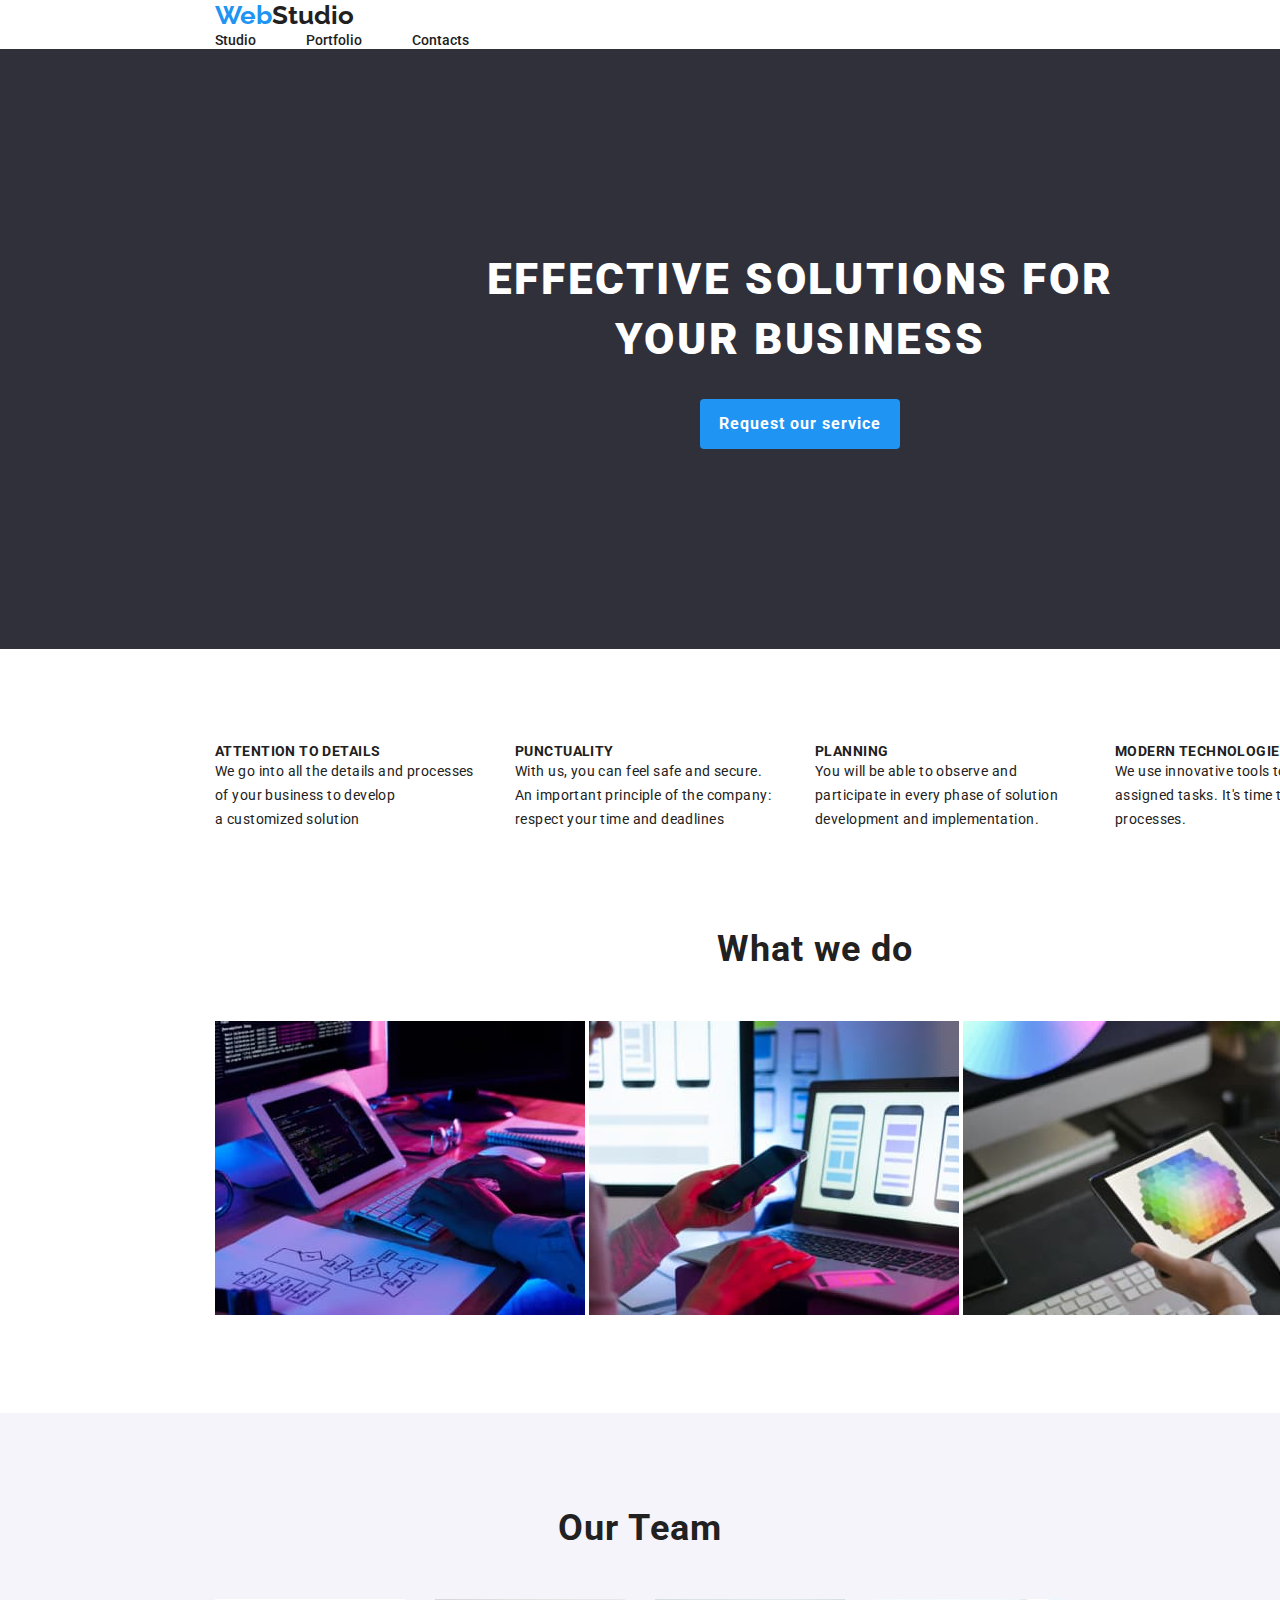
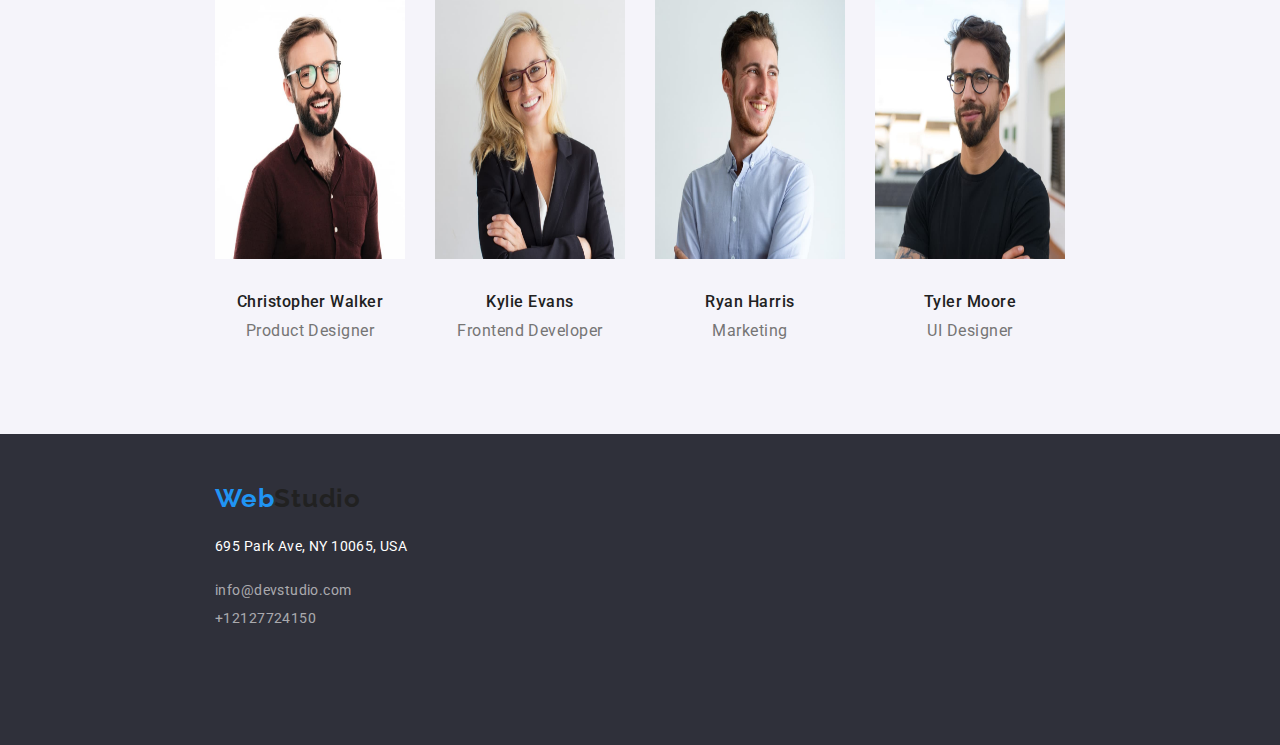
==== index.html @ e42b04a8 "index, finish" ====
<!DOCTYPE html>
<html lang="en">
  <head>
    <meta charset="UTF-8" />
    <meta name="viewport" content="width=device-width, initial-scale=1.0" />
    <link rel="stylesheet" href="/.css/style.css" />
    <link rel="preconnect" href="https://fonts.googleapis.com" />
    <link rel="preconnect" href="https://fonts.gstatic.com" crossorigin />
    <link
      href="https://fonts.googleapis.com/css2?family=Roboto:ital,wght@0,100;0,300;0,400;0,500;0,700;0,900;1,100;1,300;1,400;1,500;1,700;1,900&display=swap"
      rel="stylesheet"
    />
    <link rel="preconnect" href="https://fonts.googleapis.com" />
    <link rel="preconnect" href="https://fonts.gstatic.com" crossorigin />
    <link
      href="https://fonts.googleapis.com/css2?family=Raleway:ital,wght@0,100..900;1,100..900&display=swap"
      rel="stylesheet"
    />
    <link rel="stylesheet" href="node_modules/modern-normalize/modern-normalize.css">
    <title>Document</title>
  </head>

  <body>
    <!--header section-->
    <header class="header">
      <div class="container">
      <nav class="header__navigation">
        <div class="logo">
          <h3>
            <a href="#">Web<span>Studio</span></a>
          </h3>
        </div>
       <div class="about">
        <ul>
          <li><a class="about__studio" href="index.html">Studio</a></li>
          <li><a href="portofoliu.html">Portfolio</a></li>
          <li><a href="#">Contacts</a></li>
        </ul>
        </div>
      </nav>
      <!--info section-->
      <div>
        <ul class="header__info">
          <li>
            <a class="header__mail" href="mailto:info@devstudio.com"
              >info@devstudio.com</a
            >
          </li>
          <li><a href="tel:+12127724150">12127724150</a></li>
        </ul>
      </div>
      </div>
    </header>
    
    
    <section class="solution">
      <div class="container">
      <h1 class="solution__title">
        EFFECTIVE SOLUTIONS FOR <br />YOUR BUSINESS
      </h1>
      <button class="button" type="button">Request our service</button>
    </div>
    </section>
   
    <!--hero section-->
    
    <main class="main">
      <div class="container">
      <section class="hero-section">
        <ul class="hero-ul">
          <li class="hs">
            <h5>ATTENTION TO DETAILS</h5>
            <p class="hero-section__text">
              We go into all the details and processes <br />of your business to
              develop <br />a customized solution
            </p>
          </li>
          <li class="hs">
            <h5>PUNCTUALITY</h5>
            <p class="hero-section__text">
              With us, you can feel safe and secure. <br />An important
              principle of the company: <br />respect your time and deadlines
            </p>
          </li>
          <li class="hs">
            <h5>PLANNING</h5>
            <p class="hero-section__text">
              You will be able to observe and <br />participate in every phase
              of solution <br />development and implementation.
            </p>
          </li>
          <li class="hs">
            <h5>MODERN TECHNOLOGIES</h5>
            <p class="hero-section__text">
              We use innovative tools to solve <br />assigned tasks. It's time
              to simplify work <br />processes.
            </p>
          </li>
        </ul>
      </section>
  </div>

      <!--what we do section-->
      <section class="what-we-do">
         <div class="container">
        <h2>What we do</h2>
        
        <div class="about-img">
          <img 
          src="goit-markup-hw-01/images/photo-1.jpg"
          alt="we-write-code"
        
        />
        <img 
          src="goit-markup-hw-01/images/photo-2.jpg"
          alt="protection-for-mobile"
          
        />
        <img
          src="goit-markup-hw-01/images/photo-3.jpg"
          alt="color-design"
          
        />
        </div>
        </div>
      </section>

      <!--the team section-->
      <section class="the-team">
         <div class="container">
        <h2 class="team"> Our Team</h2>
        <ul>
          <li>
            <img
              src="goit-markup-hw-01/images/product-designer.jpg"
              alt="product-designer"
              width="150"
            />
            <h5>Christopher Walker</h5>
            <p>Product Designer</p>
          </li>

          <li>
            <img
              src="goit-markup-hw-01/images/frontend-developer.jpg"
              alt="frontend-developer"
              width="150"
            />
            <h5>Kylie Evans</h5>
            <p>Frontend Developer</p>
          </li>

          <li>
            <img
              src="goit-markup-hw-01/images/marketing.jpg"
              alt="marketing"
              width="150"
            />
            <h5>Ryan Harris</h5>
            <p>Marketing</p>
          </li>
          <li>
            <img
              src="goit-markup-hw-01/images/ui-designer.jpg"
              alt="ui-designer"
              width="150"
            />
            <h5>Tyler Moore</h5>
            <p>UI Designer</p>
          </li>
        </ul>
        </div>
      </section>
    </main>

    <!--footer section-->
    <footer class="footer">
      <div class="container">
      <h3>
        <a class="footer__logo" href="#">Web<span>Studio</span></a>
      </h3>
      <address class="footer__adr">695 Park Ave, NY 10065, USA</address>
      <p class="footer__m">
        <a class="footer__mail" href="mailto:info@devstudio.com"
          >info@devstudio.com</a
        >
      </p>
      <a class="footer__tel" href="tel:+12127724150">+12127724150</a>
      </div>
    </footer>
  </body>
</html>
---- .css/style.css ----
:root {
  --blue: rgb(32, 148, 243);
  --white: rgba(255, 255, 255, 1);
  --black: rgba(33, 33, 33, 1);
  --light-black: rgba(117, 117, 117, 1);
  --button-color: #f5f4fa;
  --footer-color: rgba(47, 48, 58, 1);
  --another-color: rgba(255, 255, 255, 0.6);
  --button-color: rgba(245, 244, 250, 1);
  --primary-font: 'roboto', sans-serif;
  --secundary-font: 'raleway', sans-serif;
}

* {
  margin: 0;
  padding: 0;
}

html {
  box-sizing: border-box;

}
img {
  
  max-width: 100%;
  height: auto;
}
body {
  font-family: var(--primary-font);
  color: var(--black);
}

main {
  font-family: var(--primary-font);
}

html {
  box-sizing: border-box;
}


.container {
 padding: 0 215px;
 width: 1200px;
 margin-left: auto;
margin-right: auto;
}
 .header .container {
display: flex;
justify-content: space-between;
align-items: center;
}
.logo .about {
  flex-direction: row;
}


.about ul {
  display: flex;
  gap: 50px;
}

li {
  list-style: none;
}
a {
  text-decoration: none;
  color: inherit;
}

.logo a {
  text-decoration: none;
  color: var(--blue);
  font-family: var(--secundary-font);
  font-size: 26px;
}
.logo a span {
  color: var(--black);
}
.about a {
  font-weight: 500;
  font-size: 14px;
  line-height: 16px;
  color: var(--black);
}
.about a:hover {
  color: var(--blue);
}
.about a:focus {
  color: var(--blue);
}

.header__info a {
  color: var(--light-black);
  font-weight: 500;
  font-size: 14px;
  line-height: 16px;
}
.header__info a:hover {
  display: flex;
  color: var(--blue);
}
.header__info a:focus {
  color: var(--blue);
}
.solution {
  background-color: var(--footer-color);
  width: 1600px;  
  height: 600px;
}
.solution__title {
  width: 696px;
  height: 120px;
  color: var(--white);
  font-family: var(--primary-font);
  font-size: 44px;
  font-weight: 900;
  line-height: 60px;
  letter-spacing: 0.06em;
  text-align: center;
  padding: 200px 452px 30px 237px;
  }
 .hero-section .hero-ul {
  display: flex;
  
 }
 .hero-section__text {
   height: 75px;
   width: 270px;
 }


.but {
  text-align: center;
  
  
}
.button {
  cursor: pointer;
  font-family: var(--primary-font);
  color: var(--white);
  font-size: 16px;
  font-weight: 700;
  line-height: 30px;
  letter-spacing: 0.06em;
  text-align: center;
  background-color: var(--blue);
  border-radius: 4px;
  border: none;
  width: 200px;
  height: 50px;
  margin: 0 700px 200px 485px;
 
}
.button:hover {
  border: none;
  background-color: blue;
  color: var(--white);
}
.button:focus {
  background-color: blue;
  opacity: 0.9;
}

.hero-section {
  padding-top: 94px;

}
  
.hero-ul {
 gap: 30px;
}
.hero-section h5 {
  font-size: 14px;
  font-weight: 700;
  line-height: 16.41px;
  letter-spacing: 0.03em;
  text-align: left;
}
.hero-section p {
  font-size: 14px;
  font-weight: 400;
  line-height: 24px;
  letter-spacing: 0.03em;
  text-align: left;
}
.main h2 {
  font-size: 36px;
  font-weight: 700;
  line-height: 42.19px;
  letter-spacing: 0.03em;
  text-align: center;
}
.what-we-do {
  padding-top: 94px;
  display: flex;
  flex-direction: column;
  padding-bottom: 94px;
}

.about-img {
    gap: 30px;
  }
  
 

.about-img  {
  padding-top: 50px;
  gap: 30px;
}
.the-team {
  background-color: var(--button-color);
  display: flex;
  padding-bottom: 94px;
}
.the-team ul {
  display: flex;
  gap: 30px;
}
.team {
  padding-top: 94px;
  padding-bottom: 50px;
}
.what-we-do img {
  
  width: 370px;
  height: 294px;
  top: 1061px;
  left: 215px;
}
.the-team img {
  width: 270px;
  height: 260px;
  top: 1635px;
  left: 215px;
  
}
.the-team h5 {
  font-size: 16px;
  font-weight: 500;
  line-height: 18.75px;
  letter-spacing: 0.03em;
  padding-top: 30px;
  padding-bottom: 10px;
  text-align: center;
  
}
.the-team p {
  font-size: 16px;
  font-weight: 400;
  line-height: 18.75px;
  letter-spacing: 0.03em;
  color: var(--light-black);
  text-align: center;
}
.buttons button {
  cursor: pointer;
  background-color: var(--button-color);
  font-weight: 500;
  font-size: 16px;
  line-height: 26px;
  color: var(--black);
  align-content: center;
  border-radius: 4px;
  border: none;
  padding: 6px 22px;
}

.buttons :hover {
  background-color: var(--blue);
  color: var(--white);
}

.buttons :focus {
  color: var(--white);
  background-color: var(--blue);
}

.img img {
  width: 370px;
  height: 294px;
}

.img h5 {
  font-weight: 700;
  font-size: 18px;
  line-height: 36px;
  color: var(--black);
  letter-spacing: 0.06em;
}

.img h6 {
  font-weight: 400;
  font-size: 16px;
  line-height: 30px;
  color: var(--light-black);
  letter-spacing: 0.06em;
}
.footer {
  width: 1600px;
  height: 251px;
  background-color: var(--footer-color);
  font-family: var(--primary-font);
  font-weight: 400;
  font-size: 14px;
  line-height: 16px;
  letter-spacing: 0.03em;
}
.footer__adr:hover,
.footer__mail:hover,
.footer__tel:hover {
  color: var(--blue);
}
.footer__adr:focus,
.footer__mail:focus,
.footer__tel:focus {
  color: var(--blue);
}
.footer {
  padding-top: 60px;
  
}
.footer__logo {

  text-decoration: none;
  font-weight: 700;
  color: var(--blue);
  font-family: var(--secundary-font);
  line-height: 30%;
  font-size: 26px;
  letter-spacing: 0.03em;
  
  
}

.footer__logo span {
  color: var(--black);
}
.footer__adr {
  font-style: normal;
  color: var(--white);
 padding-top: 28px;
}

.footer__mail,
.footer__tel {
  color: var(--another-color);
}
.footer__m {
    padding-top: 28px;
      padding-bottom: 12px;
}
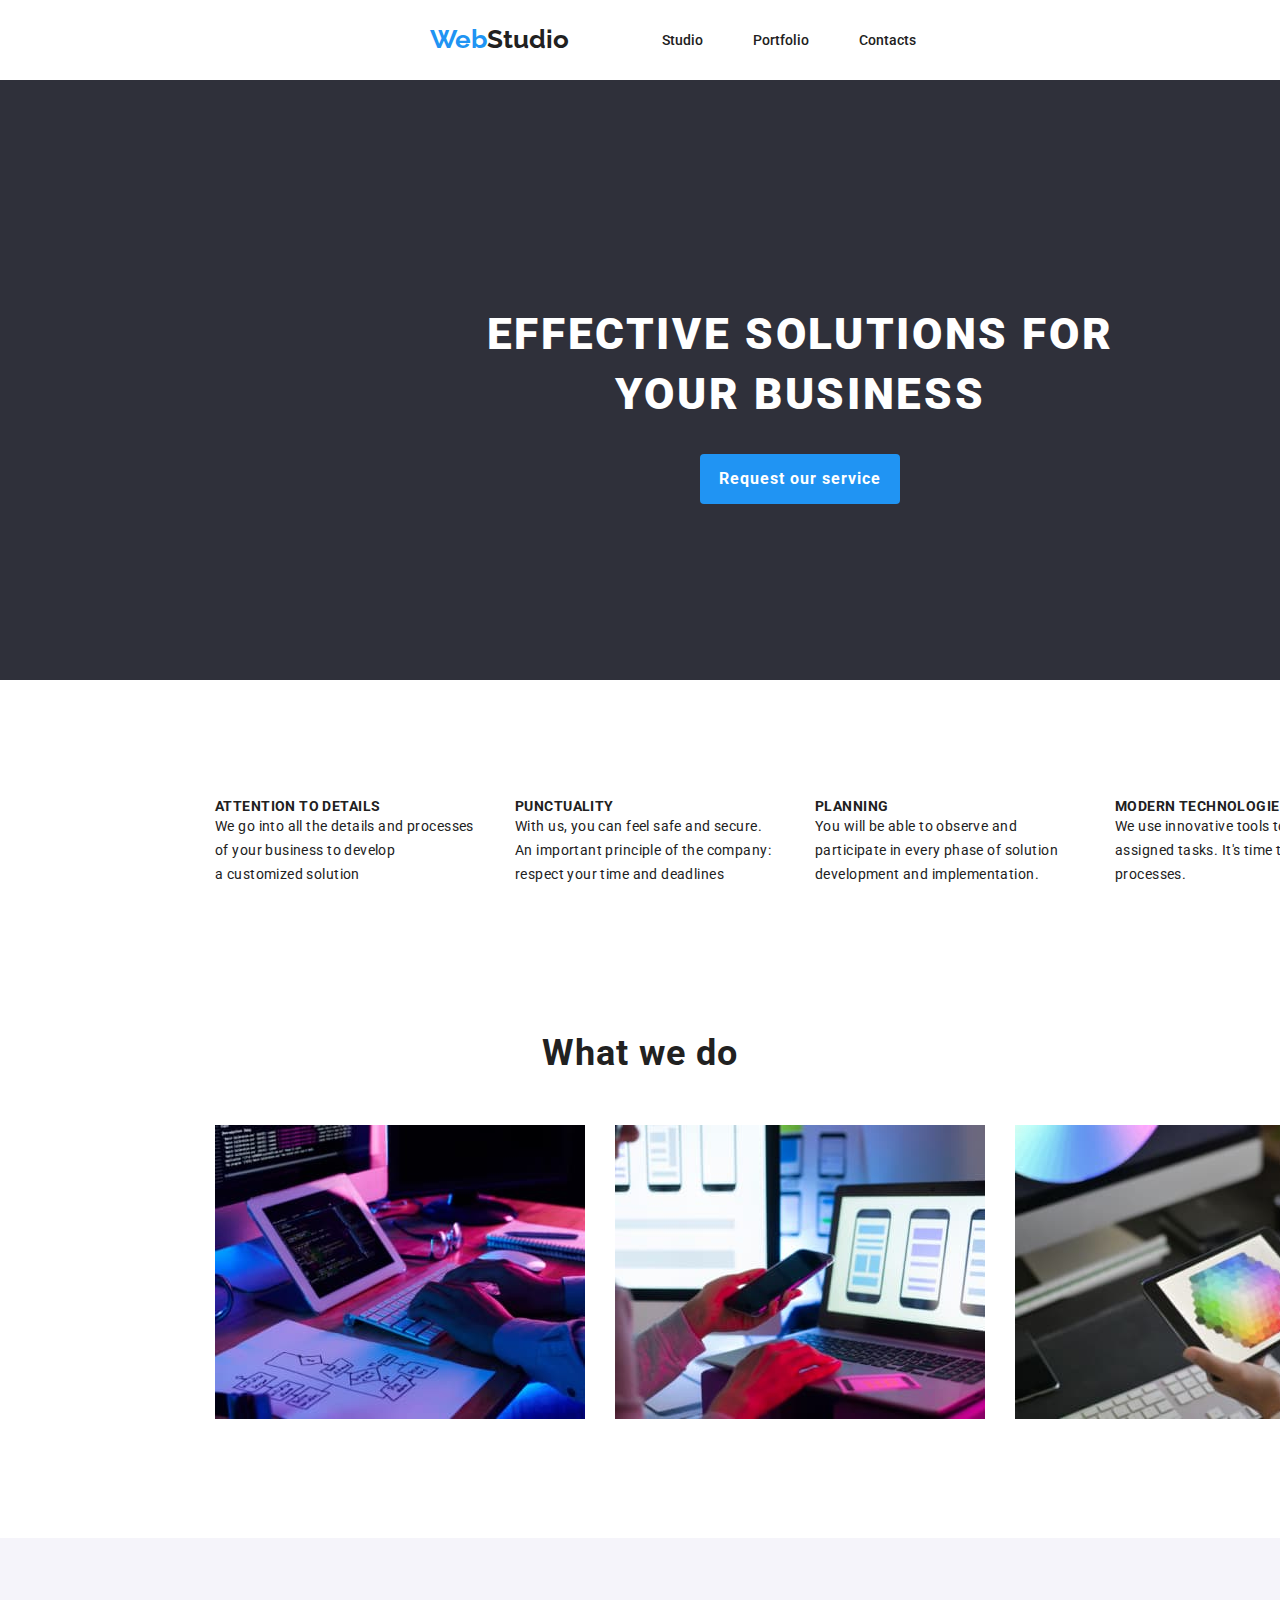
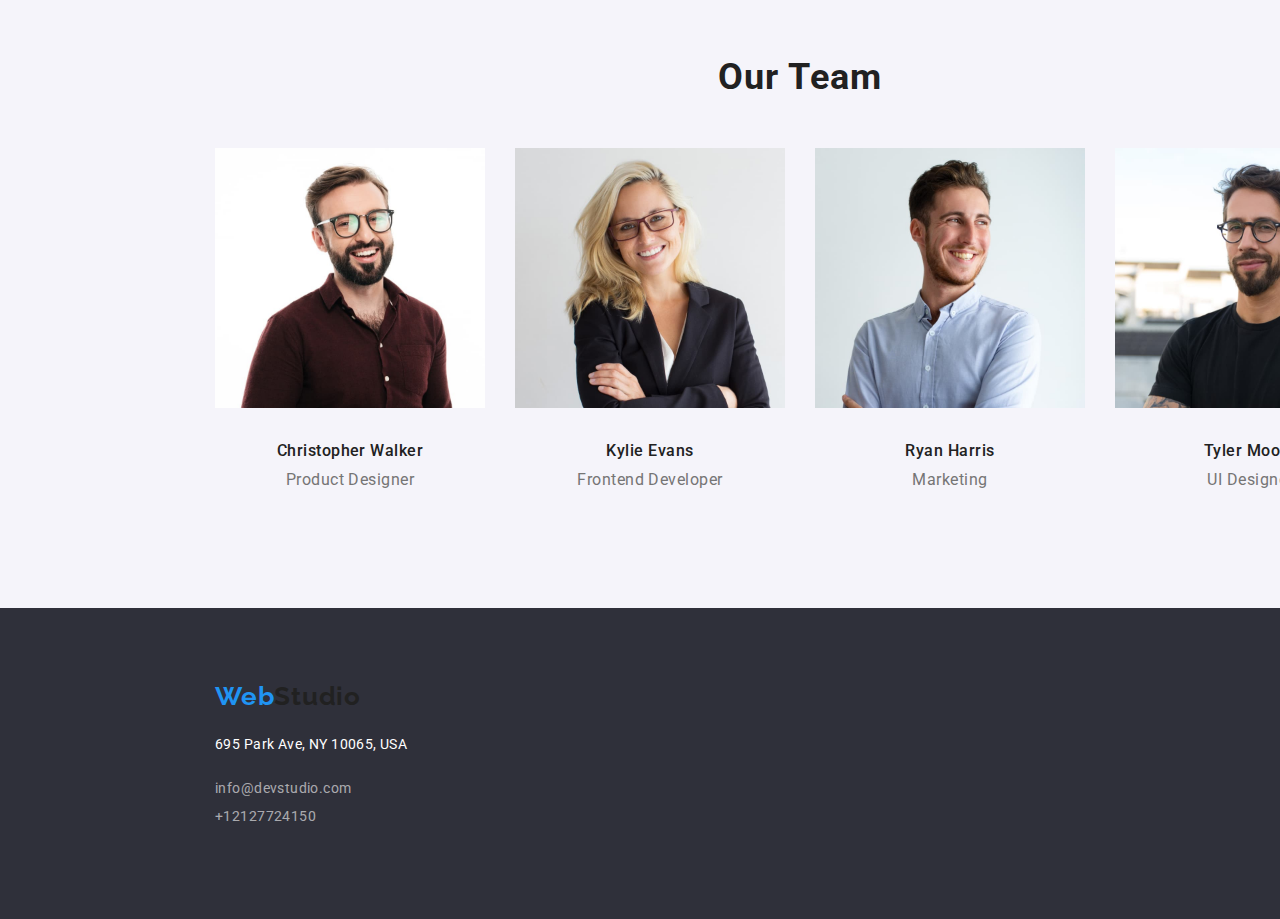
==== commit 79d0c57d: "inex-finish" ====
--- a/index.html
+++ b/index.html
@@ -16,7 +16,10 @@
       href="https://fonts.googleapis.com/css2?family=Raleway:ital,wght@0,100..900;1,100..900&display=swap"
       rel="stylesheet"
     />
-    <link rel="stylesheet" href="node_modules/modern-normalize/modern-normalize.css">
+    <link
+      rel="stylesheet"
+      href="node_modules/modern-normalize/modern-normalize.css"
+    />
     <title>Document</title>
   </head>
 
@@ -24,151 +27,147 @@
     <!--header section-->
     <header class="header">
       <div class="container">
-      <nav class="header__navigation">
-        <div class="logo">
-          <h3>
-            <a href="#">Web<span>Studio</span></a>
-          </h3>
+        <nav class="header__navigation">
+          <div class="logo">
+            <h3>
+              <a href="#">Web<span>Studio</span></a>
+            </h3>
+          </div>
+          <div class="about">
+            <ul>
+              <li><a class="about__studio" href="index.html">Studio</a></li>
+              <li><a href="portofoliu.html">Portfolio</a></li>
+              <li><a href="#">Contacts</a></li>
+            </ul>
+          </div>
+        </nav>
+        <!--info section-->
+        <div>
+          <ul class="header__info">
+            <li>
+              <a class="header__mail" href="mailto:info@devstudio.com"
+                >info@devstudio.com</a
+              >
+            </li>
+            <li><a href="tel:+12127724150">12127724150</a></li>
+          </ul>
         </div>
-       <div class="about">
-        <ul>
-          <li><a class="about__studio" href="index.html">Studio</a></li>
-          <li><a href="portofoliu.html">Portfolio</a></li>
-          <li><a href="#">Contacts</a></li>
-        </ul>
-        </div>
-      </nav>
-      <!--info section-->
-      <div>
-        <ul class="header__info">
-          <li>
-            <a class="header__mail" href="mailto:info@devstudio.com"
-              >info@devstudio.com</a
-            >
-          </li>
-          <li><a href="tel:+12127724150">12127724150</a></li>
-        </ul>
-      </div>
       </div>
     </header>
-    
-    
+
     <section class="solution">
       <div class="container">
-      <h1 class="solution__title">
-        EFFECTIVE SOLUTIONS FOR <br />YOUR BUSINESS
-      </h1>
-      <button class="button" type="button">Request our service</button>
-    </div>
+        <h1 class="solution__title">
+          EFFECTIVE SOLUTIONS FOR <br />YOUR BUSINESS
+        </h1>
+        <button class="button" type="button">Request our service</button>
+      </div>
     </section>
-   
+
     <!--hero section-->
-    
+
     <main class="main">
       <div class="container">
-      <section class="hero-section">
-        <ul class="hero-ul">
-          <li class="hs">
-            <h5>ATTENTION TO DETAILS</h5>
-            <p class="hero-section__text">
-              We go into all the details and processes <br />of your business to
-              develop <br />a customized solution
-            </p>
-          </li>
-          <li class="hs">
-            <h5>PUNCTUALITY</h5>
-            <p class="hero-section__text">
-              With us, you can feel safe and secure. <br />An important
-              principle of the company: <br />respect your time and deadlines
-            </p>
-          </li>
-          <li class="hs">
-            <h5>PLANNING</h5>
-            <p class="hero-section__text">
-              You will be able to observe and <br />participate in every phase
-              of solution <br />development and implementation.
-            </p>
-          </li>
-          <li class="hs">
-            <h5>MODERN TECHNOLOGIES</h5>
-            <p class="hero-section__text">
-              We use innovative tools to solve <br />assigned tasks. It's time
-              to simplify work <br />processes.
-            </p>
-          </li>
-        </ul>
-      </section>
-  </div>
+        <section class="hero-section">
+          <ul class="hero-ul">
+            <li class="hs">
+              <h5>ATTENTION TO DETAILS</h5>
+              <p class="hero-section__text">
+                We go into all the details and processes <br />of your business
+                to develop <br />a customized solution
+              </p>
+            </li>
+            <li class="hs">
+              <h5>PUNCTUALITY</h5>
+              <p class="hero-section__text">
+                With us, you can feel safe and secure. <br />An important
+                principle of the company: <br />respect your time and deadlines
+              </p>
+            </li>
+            <li class="hs">
+              <h5>PLANNING</h5>
+              <p class="hero-section__text">
+                You will be able to observe and <br />participate in every phase
+                of solution <br />development and implementation.
+              </p>
+            </li>
+            <li class="hs">
+              <h5>MODERN TECHNOLOGIES</h5>
+              <p class="hero-section__text">
+                We use innovative tools to solve <br />assigned tasks. It's time
+                to simplify work <br />processes.
+              </p>
+            </li>
+          </ul>
+        </section>
+      </div>
 
       <!--what we do section-->
       <section class="what-we-do">
-         <div class="container">
-        <h2>What we do</h2>
-        
-        <div class="about-img">
-          <img 
-          src="goit-markup-hw-01/images/photo-1.jpg"
-          alt="we-write-code"
-        
-        />
-        <img 
-          src="goit-markup-hw-01/images/photo-2.jpg"
-          alt="protection-for-mobile"
-          
-        />
-        <img
-          src="goit-markup-hw-01/images/photo-3.jpg"
-          alt="color-design"
-          
-        />
-        </div>
+        <div class="container">
+          <h2>What we do</h2>
+
+          <div class="about-img">
+            <img
+              src="goit-markup-hw-01/images/photo-1.jpg"
+              alt="we-write-code"
+            />
+            <img
+              src="goit-markup-hw-01/images/photo-2.jpg"
+              alt="protection-for-mobile"
+            />
+            <img
+              src="goit-markup-hw-01/images/photo-3.jpg"
+              alt="color-design"
+            />
+          </div>
         </div>
       </section>
 
       <!--the team section-->
       <section class="the-team">
-         <div class="container">
-        <h2 class="team"> Our Team</h2>
-        <ul>
-          <li>
-            <img
-              src="goit-markup-hw-01/images/product-designer.jpg"
-              alt="product-designer"
-              width="150"
-            />
-            <h5>Christopher Walker</h5>
-            <p>Product Designer</p>
-          </li>
+        <div class="container">
+          <h2 class="team">Our Team</h2>
+          <ul>
+            <li>
+              <img
+                src="goit-markup-hw-01/images/product-designer.jpg"
+                alt="product-designer"
+                width="150"
+              />
+              <h5>Christopher Walker</h5>
+              <p>Product Designer</p>
+            </li>
 
-          <li>
-            <img
-              src="goit-markup-hw-01/images/frontend-developer.jpg"
-              alt="frontend-developer"
-              width="150"
-            />
-            <h5>Kylie Evans</h5>
-            <p>Frontend Developer</p>
-          </li>
+            <li>
+              <img
+                src="goit-markup-hw-01/images/frontend-developer.jpg"
+                alt="frontend-developer"
+                width="150"
+              />
+              <h5>Kylie Evans</h5>
+              <p>Frontend Developer</p>
+            </li>
 
-          <li>
-            <img
-              src="goit-markup-hw-01/images/marketing.jpg"
-              alt="marketing"
-              width="150"
-            />
-            <h5>Ryan Harris</h5>
-            <p>Marketing</p>
-          </li>
-          <li>
-            <img
-              src="goit-markup-hw-01/images/ui-designer.jpg"
-              alt="ui-designer"
-              width="150"
-            />
-            <h5>Tyler Moore</h5>
-            <p>UI Designer</p>
-          </li>
-        </ul>
+            <li>
+              <img
+                src="goit-markup-hw-01/images/marketing.jpg"
+                alt="marketing"
+                width="150"
+              />
+              <h5>Ryan Harris</h5>
+              <p>Marketing</p>
+            </li>
+            <li>
+              <img
+                src="goit-markup-hw-01/images/ui-designer.jpg"
+                alt="ui-designer"
+                width="150"
+              />
+              <h5>Tyler Moore</h5>
+              <p>UI Designer</p>
+            </li>
+          </ul>
         </div>
       </section>
     </main>
@@ -176,16 +175,16 @@
     <!--footer section-->
     <footer class="footer">
       <div class="container">
-      <h3>
-        <a class="footer__logo" href="#">Web<span>Studio</span></a>
-      </h3>
-      <address class="footer__adr">695 Park Ave, NY 10065, USA</address>
-      <p class="footer__m">
-        <a class="footer__mail" href="mailto:info@devstudio.com"
-          >info@devstudio.com</a
-        >
-      </p>
-      <a class="footer__tel" href="tel:+12127724150">+12127724150</a>
+        <h3>
+          <a class="footer__logo" href="#">Web<span>Studio</span></a>
+        </h3>
+        <address class="footer__adr">695 Park Ave, NY 10065, USA</address>
+        <p class="footer__m">
+          <a class="footer__mail" href="mailto:info@devstudio.com"
+            >info@devstudio.com</a
+          >
+        </p>
+        <a class="footer__tel" href="tel:+12127724150">+12127724150</a>
       </div>
     </footer>
   </body>
--- a/.css/style.css
+++ b/.css/style.css
@@ -24,6 +24,7 @@
   
   max-width: 100%;
   height: auto;
+  
 }
 body {
   font-family: var(--primary-font);
@@ -40,24 +41,38 @@
 
 
 .container {
- padding: 0 215px;
+ padding: 24px 215px 25px 215px;
  width: 1200px;
  margin-left: auto;
 margin-right: auto;
 }
+.header {
+  padding: 0 215px;
+  width: 1600px;
+  height: 80px;
+}
+
  .header .container {
 display: flex;
 justify-content: space-between;
 align-items: center;
 }
-.logo .about {
-  flex-direction: row;
-}
-
+.header__navigation {
+  display: flex;
+  align-items: center;
+  
+}
+
+.about {
+  padding-left: 93px;
+  padding-right: 385px ;
+}
 
 .about ul {
   display: flex;
   gap: 50px;
+  
+  
 }
 
 li {
@@ -89,7 +104,11 @@
 .about a:focus {
   color: var(--blue);
 }
-
+.header__info {
+  display: flex;
+  gap: 40px;
+  margin-right: 100px;
+}
 .header__info a {
   color: var(--light-black);
   font-weight: 500;
@@ -154,11 +173,11 @@
 }
 .button:hover {
   border: none;
-  background-color: blue;
+  background-color: var(--blue);
   color: var(--white);
 }
 .button:focus {
-  background-color: blue;
+  background-color: var(blue);
   opacity: 0.9;
 }
 
@@ -194,24 +213,21 @@
 .what-we-do {
   padding-top: 94px;
   display: flex;
-  flex-direction: column;
   padding-bottom: 94px;
 }
 
 .about-img {
+  display: flex;
     gap: 30px;
+    padding-top: 50px;
   }
   
- 
-
-.about-img  {
-  padding-top: 50px;
-  gap: 30px;
-}
 .the-team {
   background-color: var(--button-color);
   display: flex;
   padding-bottom: 94px;
+  width: 1600px;
+  height: 64;
 }
 .the-team ul {
   display: flex;
@@ -337,6 +353,7 @@
   color: var(--black);
 }
 .footer__adr {
+  cursor: pointer;
   font-style: normal;
   color: var(--white);
  padding-top: 28px;
@@ -349,4 +366,4 @@
 .footer__m {
     padding-top: 28px;
       padding-bottom: 12px;
-}
+}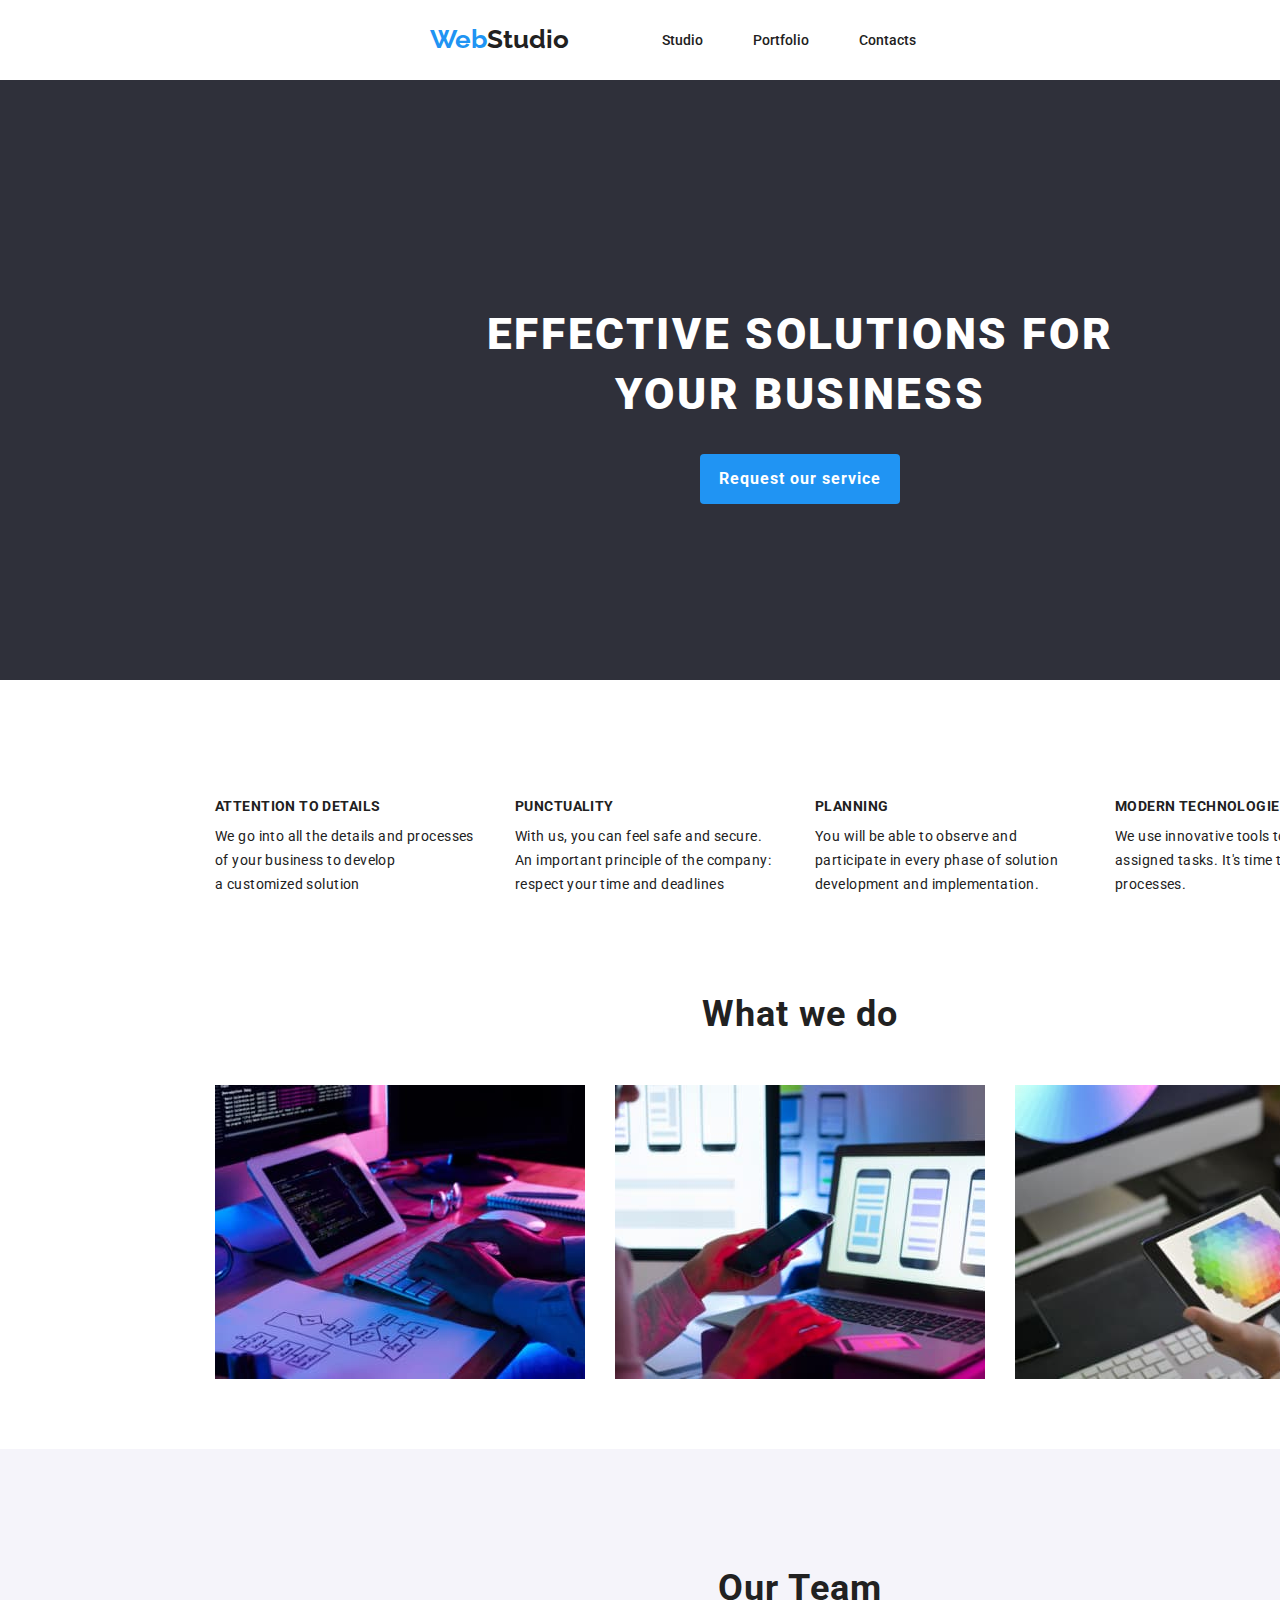
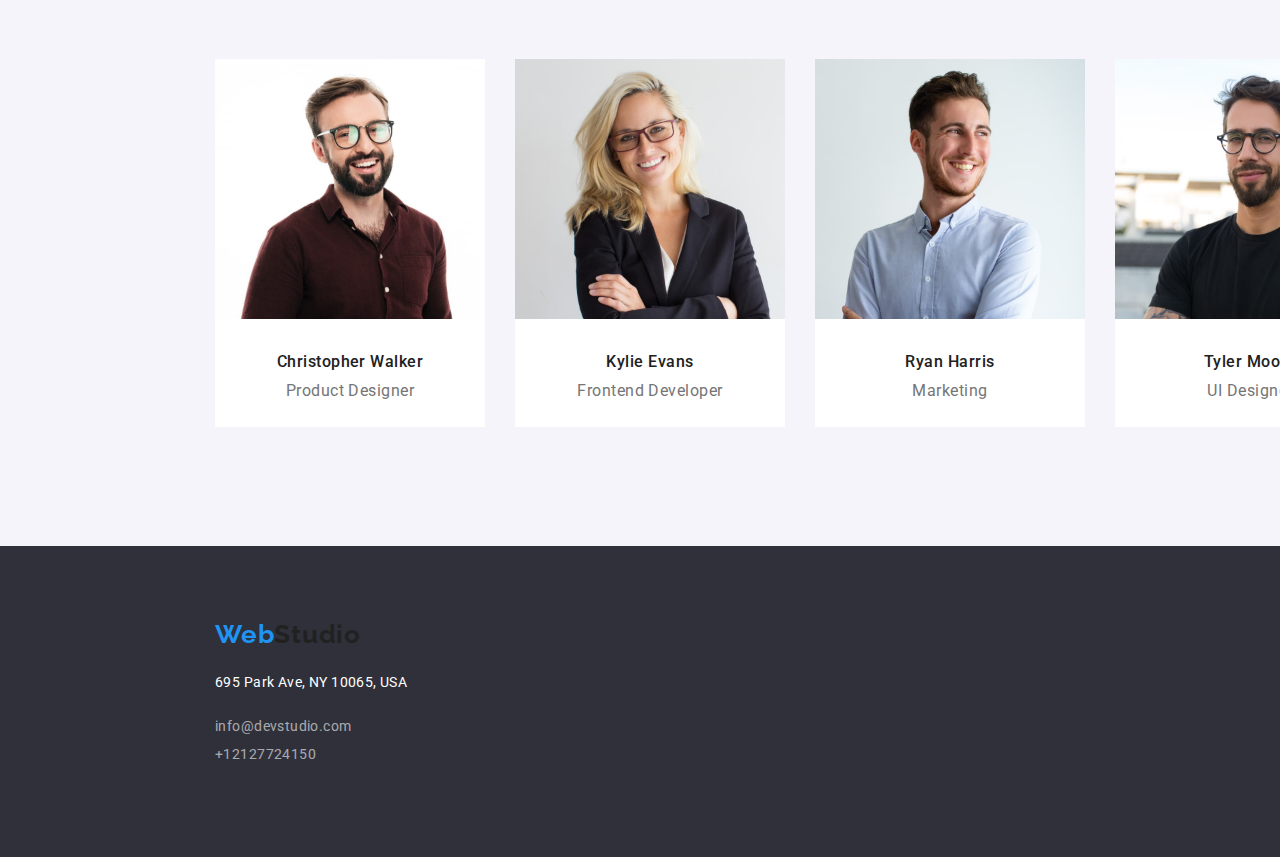
==== commit 54c6b918: "index-done" ====
--- a/index.html
+++ b/index.html
@@ -67,8 +67,8 @@
     <!--hero section-->
 
     <main class="main">
-      <div class="container">
-        <section class="hero-section">
+      <section class="hero-section">
+        <div class="container">
           <ul class="hero-ul">
             <li class="hs">
               <h5>ATTENTION TO DETAILS</h5>
@@ -99,8 +99,8 @@
               </p>
             </li>
           </ul>
-        </section>
-      </div>
+        </div>
+      </section>
 
       <!--what we do section-->
       <section class="what-we-do">
@@ -126,10 +126,11 @@
 
       <!--the team section-->
       <section class="the-team">
+        <!--rezolvat-->
         <div class="container">
           <h2 class="team">Our Team</h2>
           <ul>
-            <li>
+            <li class="list-c">
               <img
                 src="goit-markup-hw-01/images/product-designer.jpg"
                 alt="product-designer"
@@ -139,7 +140,7 @@
               <p>Product Designer</p>
             </li>
 
-            <li>
+            <li class="list-c">
               <img
                 src="goit-markup-hw-01/images/frontend-developer.jpg"
                 alt="frontend-developer"
@@ -149,7 +150,7 @@
               <p>Frontend Developer</p>
             </li>
 
-            <li>
+            <li class="list-c">
               <img
                 src="goit-markup-hw-01/images/marketing.jpg"
                 alt="marketing"
@@ -158,7 +159,7 @@
               <h5>Ryan Harris</h5>
               <p>Marketing</p>
             </li>
-            <li>
+            <li class="list-c">
               <img
                 src="goit-markup-hw-01/images/ui-designer.jpg"
                 alt="ui-designer"
--- a/.css/style.css
+++ b/.css/style.css
@@ -18,13 +18,10 @@
 
 html {
   box-sizing: border-box;
-
 }
 img {
-  
   max-width: 100%;
   height: auto;
-  
 }
 body {
   font-family: var(--primary-font);
@@ -39,12 +36,11 @@
   box-sizing: border-box;
 }
 
-
 .container {
- padding: 24px 215px 25px 215px;
- width: 1200px;
- margin-left: auto;
-margin-right: auto;
+  padding: 24px 215px 25px 215px;
+  width: 1200px;
+  margin-left: auto;
+  margin-right: auto;
 }
 .header {
   padding: 0 215px;
@@ -52,27 +48,24 @@
   height: 80px;
 }
 
- .header .container {
-display: flex;
-justify-content: space-between;
-align-items: center;
+.header .container {
+  display: flex;
+  justify-content: space-between;
+  align-items: center;
 }
 .header__navigation {
   display: flex;
   align-items: center;
-  
 }
 
 .about {
   padding-left: 93px;
-  padding-right: 385px ;
+  padding-right: 385px;
 }
 
 .about ul {
   display: flex;
   gap: 50px;
-  
-  
 }
 
 li {
@@ -124,7 +117,7 @@
 }
 .solution {
   background-color: var(--footer-color);
-  width: 1600px;  
+  width: 1600px;
   height: 600px;
 }
 .solution__title {
@@ -138,21 +131,23 @@
   letter-spacing: 0.06em;
   text-align: center;
   padding: 200px 452px 30px 237px;
-  }
- .hero-section .hero-ul {
-  display: flex;
-  
- }
- .hero-section__text {
-   height: 75px;
-   width: 270px;
- }
-
+}
+.hero-section .hero-ul {
+  display: flex;
+}
+
+.hero-section {
+  width: 1170px;
+  height: 101px;
+}
+
+.hero-section__text {
+  height: 75px;
+  width: 270px;
+}
 
 .but {
   text-align: center;
-  
-  
 }
 .button {
   cursor: pointer;
@@ -169,7 +164,6 @@
   width: 200px;
   height: 50px;
   margin: 0 700px 200px 485px;
- 
 }
 .button:hover {
   border: none;
@@ -183,11 +177,10 @@
 
 .hero-section {
   padding-top: 94px;
-
-}
-  
+}
+
 .hero-ul {
- gap: 30px;
+  gap: 30px;
 }
 .hero-section h5 {
   font-size: 14px;
@@ -195,6 +188,7 @@
   line-height: 16.41px;
   letter-spacing: 0.03em;
   text-align: left;
+  padding-bottom: 10px;
 }
 .hero-section p {
   font-size: 14px;
@@ -210,6 +204,7 @@
   letter-spacing: 0.03em;
   text-align: center;
 }
+
 .what-we-do {
   padding-top: 94px;
   display: flex;
@@ -218,10 +213,12 @@
 
 .about-img {
   display: flex;
-    gap: 30px;
-    padding-top: 50px;
-  }
-  
+  gap: 30px;
+  padding-top: 50px;
+  width: 1170px;
+  height: 386px;
+}
+
 .the-team {
   background-color: var(--button-color);
   display: flex;
@@ -237,8 +234,16 @@
   padding-top: 94px;
   padding-bottom: 50px;
 }
+.list-c {
+  width: 270px;
+  height: 368px;
+  background-color: var(--white);
+}
+.what-we-do {
+  width: 1170px;
+  height: 386px;
+}
 .what-we-do img {
-  
   width: 370px;
   height: 294px;
   top: 1061px;
@@ -249,7 +254,6 @@
   height: 260px;
   top: 1635px;
   left: 215px;
-  
 }
 .the-team h5 {
   font-size: 16px;
@@ -259,7 +263,8 @@
   padding-top: 30px;
   padding-bottom: 10px;
   text-align: center;
-  
+  background-color: var(--white);
+  text-align: center;
 }
 .the-team p {
   font-size: 16px;
@@ -268,6 +273,7 @@
   letter-spacing: 0.03em;
   color: var(--light-black);
   text-align: center;
+  background-color: var(--white);
 }
 .buttons button {
   cursor: pointer;
@@ -334,10 +340,8 @@
 }
 .footer {
   padding-top: 60px;
-  
 }
 .footer__logo {
-
   text-decoration: none;
   font-weight: 700;
   color: var(--blue);
@@ -345,8 +349,6 @@
   line-height: 30%;
   font-size: 26px;
   letter-spacing: 0.03em;
-  
-  
 }
 
 .footer__logo span {
@@ -356,7 +358,7 @@
   cursor: pointer;
   font-style: normal;
   color: var(--white);
- padding-top: 28px;
+  padding-top: 28px;
 }
 
 .footer__mail,
@@ -364,6 +366,6 @@
   color: var(--another-color);
 }
 .footer__m {
-    padding-top: 28px;
-      padding-bottom: 12px;
-}+  padding-top: 28px;
+  padding-bottom: 12px;
+}
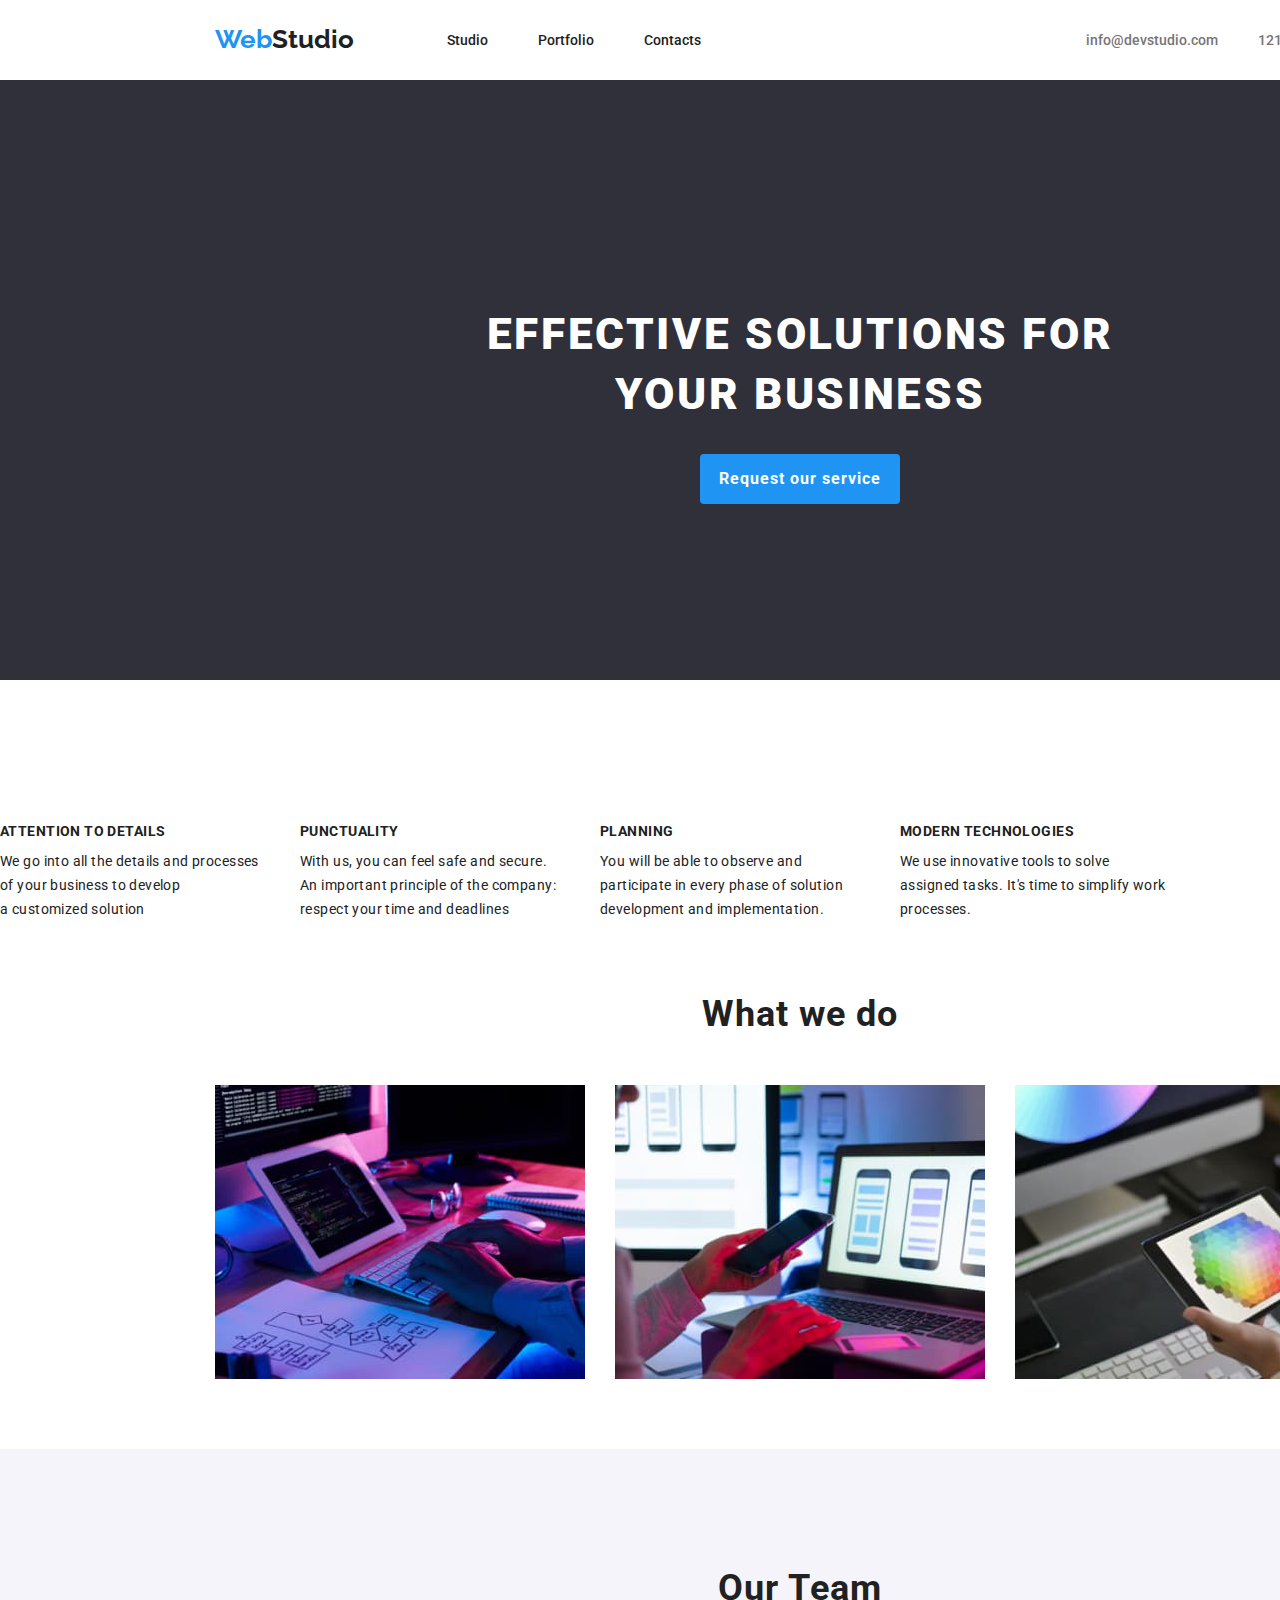
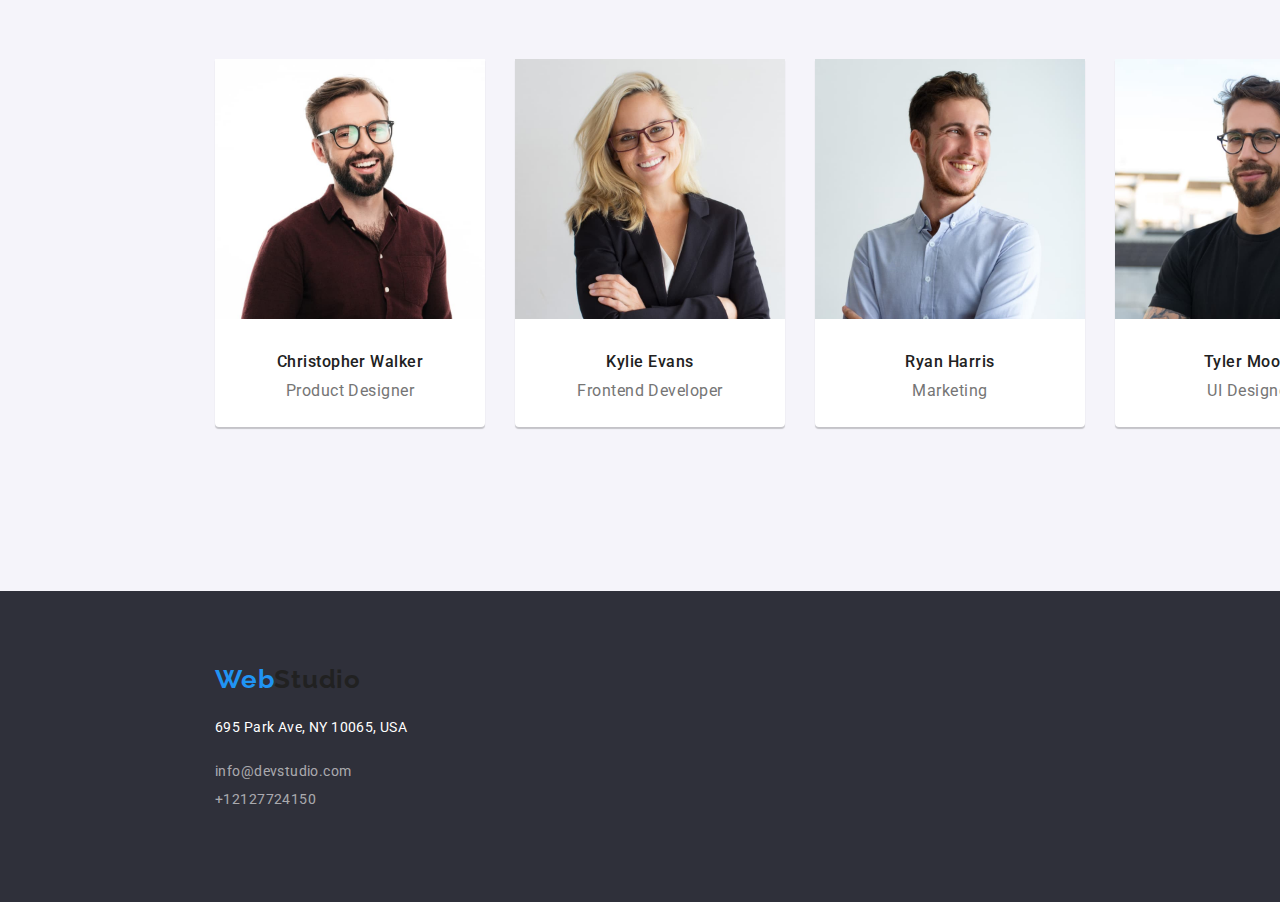
==== commit fa4f4a30: "revizuit padding-botton" ====
--- a/index.html
+++ b/index.html
@@ -65,10 +65,10 @@
     </section>
 
     <!--hero section-->
-
+ 
     <main class="main">
       <section class="hero-section">
-        <div class="container">
+       <div class="container"></div>
           <ul class="hero-ul">
             <li class="hs">
               <h5>ATTENTION TO DETAILS</h5>
@@ -125,9 +125,11 @@
       </section>
 
       <!--the team section-->
+      
       <section class="the-team">
         <!--rezolvat-->
-        <div class="container">
+        <div class="container">      
+
           <h2 class="team">Our Team</h2>
           <ul>
             <li class="list-c">
@@ -159,6 +161,7 @@
               <h5>Ryan Harris</h5>
               <p>Marketing</p>
             </li>
+            
             <li class="list-c">
               <img
                 src="goit-markup-hw-01/images/ui-designer.jpg"
@@ -169,8 +172,10 @@
               <p>UI Designer</p>
             </li>
           </ul>
-        </div>
+        
+       
       </section>
+     </div>
     </main>
 
     <!--footer section-->
--- a/.css/style.css
+++ b/.css/style.css
@@ -28,10 +28,11 @@
   color: var(--black);
 }
 
-main {
-  font-family: var(--primary-font);
-}
-
+.portofoliu-main {
+  width: 1170px;
+    height: 1360px;
+    padding-bottom: 94px;
+}
 html {
   box-sizing: border-box;
 }
@@ -42,8 +43,8 @@
   margin-left: auto;
   margin-right: auto;
 }
+
 .header {
-  padding: 0 215px;
   width: 1600px;
   height: 80px;
 }
@@ -167,12 +168,12 @@
 }
 .button:hover {
   border: none;
-  background-color: var(--blue);
+  box-shadow: 0 6px 6px var(--blue);
   color: var(--white);
 }
 .button:focus {
-  background-color: var(blue);
-  opacity: 0.9;
+  
+box-shadow: 0 6px 6px var(--blue);
 }
 
 .hero-section {
@@ -224,11 +225,13 @@
   display: flex;
   padding-bottom: 94px;
   width: 1600px;
-  height: 64;
+  height: 648px;
+  
 }
 .the-team ul {
   display: flex;
   gap: 30px;
+
 }
 .team {
   padding-top: 94px;
@@ -238,7 +241,11 @@
   width: 270px;
   height: 368px;
   background-color: var(--white);
-}
+  border-bottom-left-radius: 4px;
+  border-bottom-right-radius: 4px;
+  box-shadow: 0px 2px 1px 0px rgba(0, 0, 0, 0.2);
+}
+
 .what-we-do {
   width: 1170px;
   height: 386px;
@@ -274,6 +281,17 @@
   color: var(--light-black);
   text-align: center;
   background-color: var(--white);
+}
+
+
+.buttons {
+  display: flex;
+      flex-direction: row;
+        justify-content: center;
+        padding-top: 94px;
+        padding-bottom: 50px;
+        gap: 8px;
+
 }
 .buttons button {
   cursor: pointer;
@@ -297,10 +315,19 @@
   color: var(--white);
   background-color: var(--blue);
 }
-
+.images {
+  display: flex;
+  gap: 30px;
+  flex-wrap: wrap;
+  padding-bottom: 94px;
+}
 .img img {
   width: 370px;
   height: 294px;
+  
+}
+.img {
+  
 }
 
 .img h5 {
@@ -309,6 +336,8 @@
   line-height: 36px;
   color: var(--black);
   letter-spacing: 0.06em;
+  padding-top: 20px;
+  padding-bottom: 4px;
 }
 
 .img h6 {
@@ -317,6 +346,12 @@
   line-height: 30px;
   color: var(--light-black);
   letter-spacing: 0.06em;
+  padding-bottom: 20px;
+}
+.img-p {
+  width: 370px;
+  height: 404px;
+  border: 1px solid rgba(238, 238, 238, 1)
 }
 .footer {
   width: 1600px;
@@ -327,6 +362,8 @@
   font-size: 14px;
   line-height: 16px;
   letter-spacing: 0.03em;
+  padding-top: 60px;
+ 
 }
 .footer__adr:hover,
 .footer__mail:hover,
@@ -338,9 +375,7 @@
 .footer__tel:focus {
   color: var(--blue);
 }
-.footer {
-  padding-top: 60px;
-}
+
 .footer__logo {
   text-decoration: none;
   font-weight: 700;
@@ -361,6 +396,7 @@
   padding-top: 28px;
 }
 
+
 .footer__mail,
 .footer__tel {
   color: var(--another-color);
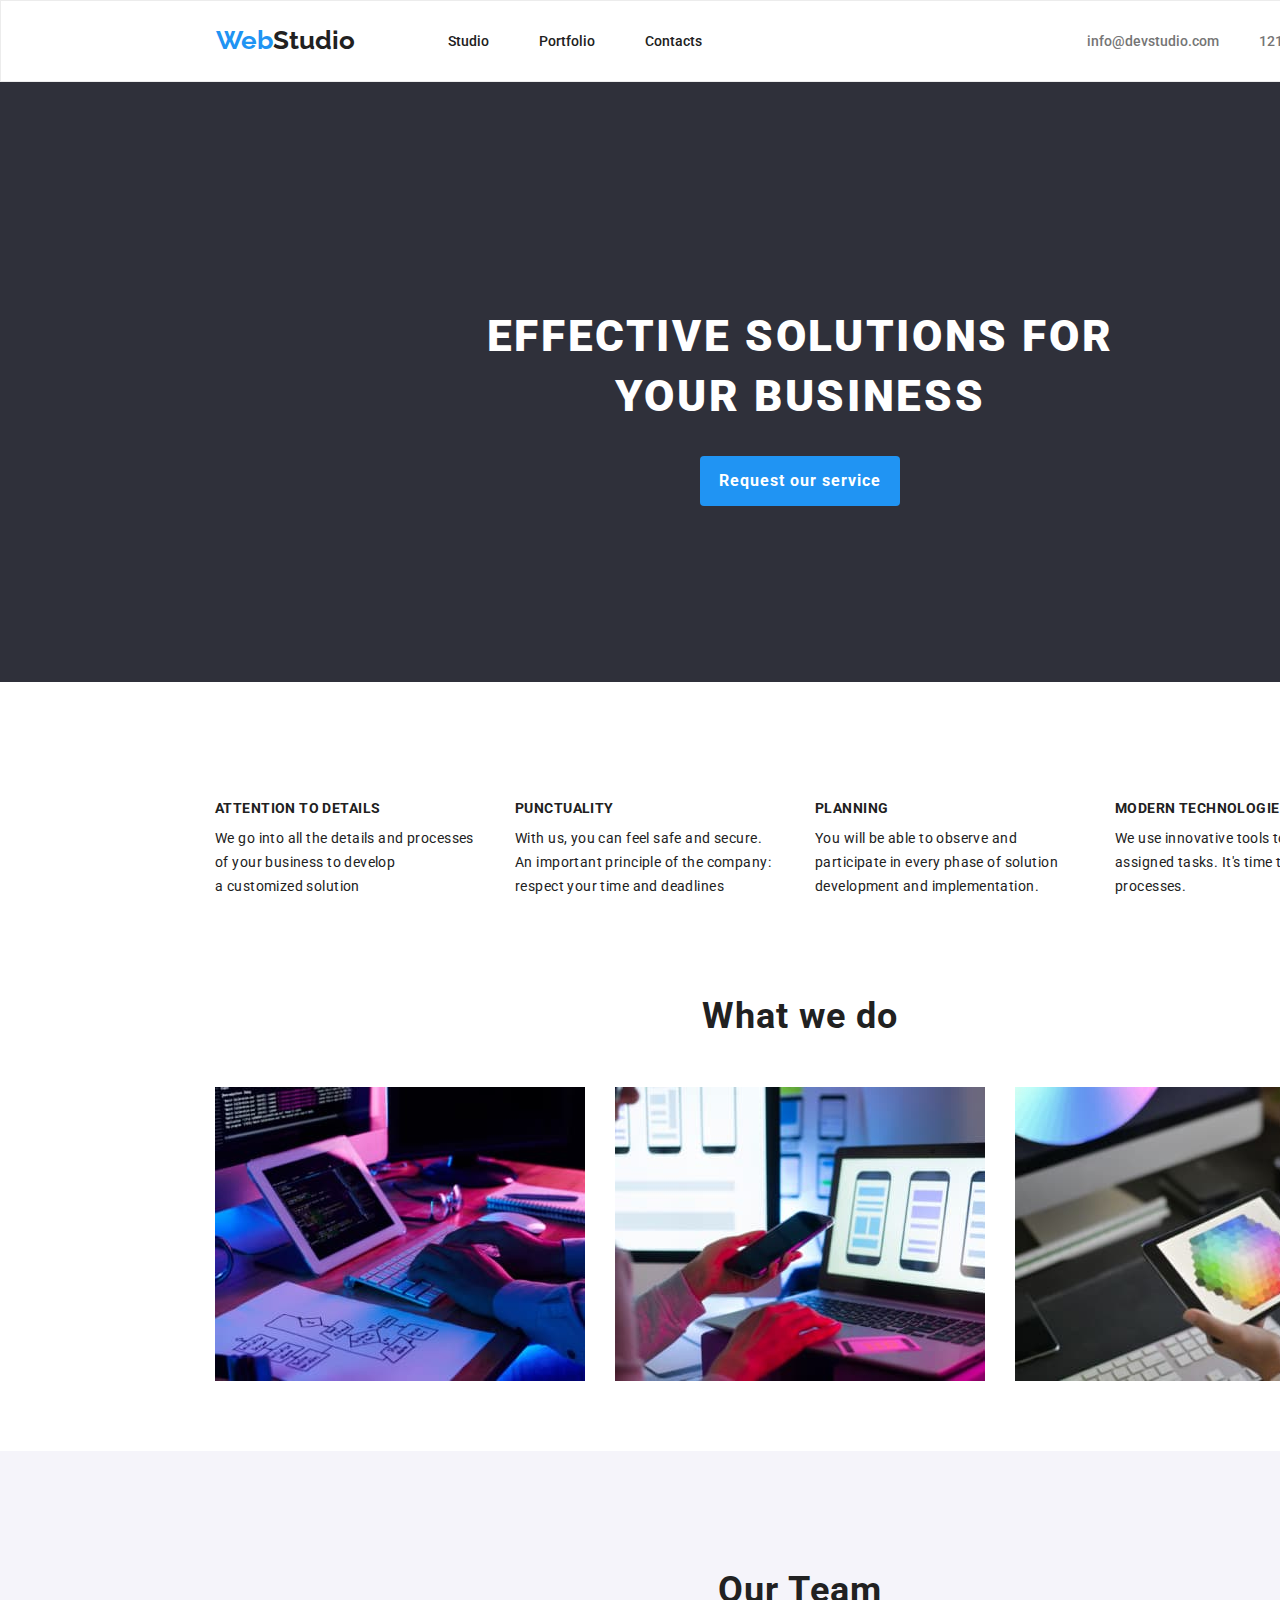
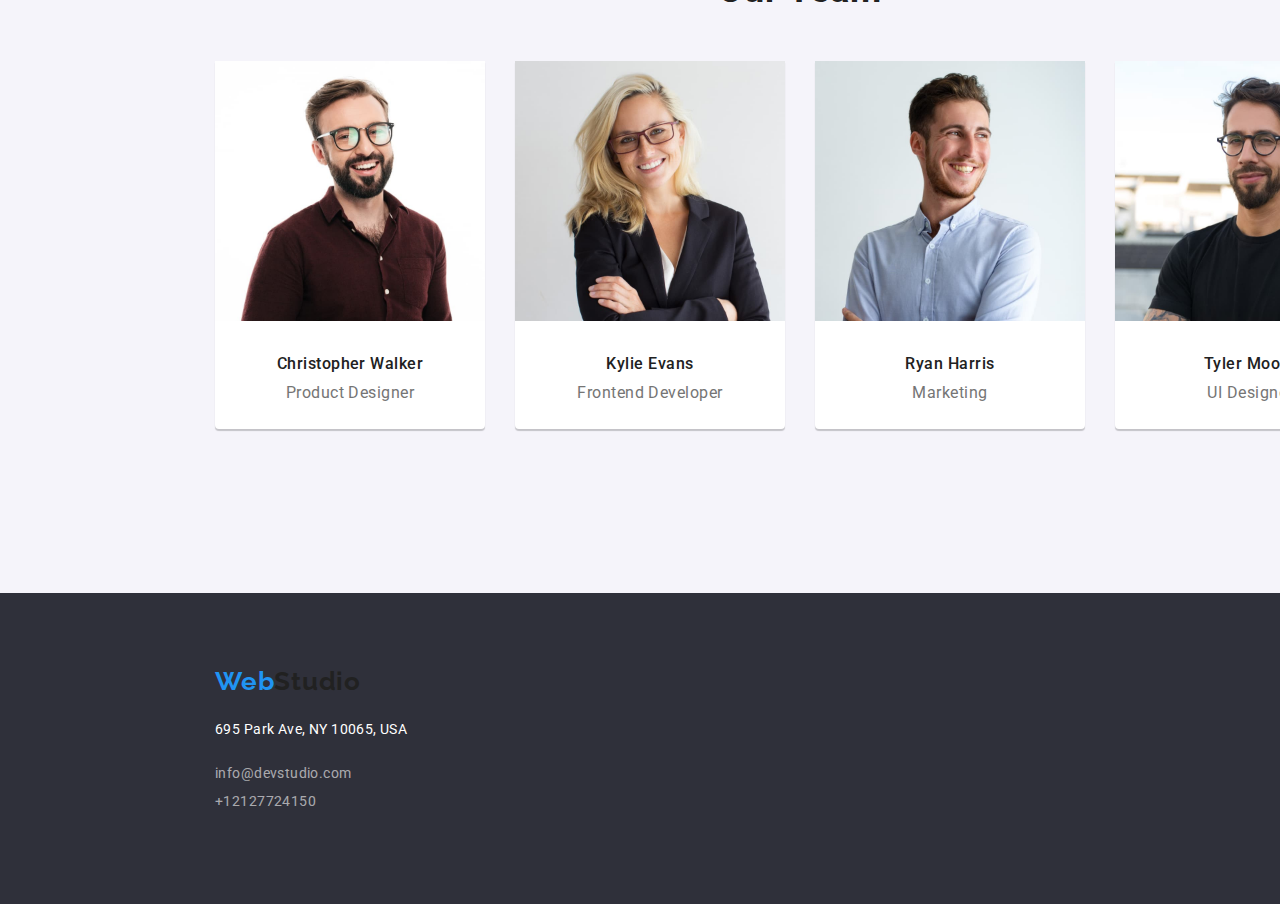
==== commit 26961586: "homework-3" ====
--- a/index.html
+++ b/index.html
@@ -16,11 +16,12 @@
       href="https://fonts.googleapis.com/css2?family=Raleway:ital,wght@0,100..900;1,100..900&display=swap"
       rel="stylesheet"
     />
+
+    <title>studio</title>
     <link
       rel="stylesheet"
       href="node_modules/modern-normalize/modern-normalize.css"
     />
-    <title>Document</title>
   </head>
 
   <body>
@@ -65,10 +66,10 @@
     </section>
 
     <!--hero section-->
- 
+
     <main class="main">
       <section class="hero-section">
-       <div class="container"></div>
+        <div class="container">
           <ul class="hero-ul">
             <li class="hs">
               <h5>ATTENTION TO DETAILS</h5>
@@ -125,11 +126,10 @@
       </section>
 
       <!--the team section-->
-      
+
       <section class="the-team">
         <!--rezolvat-->
-        <div class="container">      
-
+        <div class="container">
           <h2 class="team">Our Team</h2>
           <ul>
             <li class="list-c">
@@ -161,7 +161,7 @@
               <h5>Ryan Harris</h5>
               <p>Marketing</p>
             </li>
-            
+
             <li class="list-c">
               <img
                 src="goit-markup-hw-01/images/ui-designer.jpg"
@@ -172,10 +172,8 @@
               <p>UI Designer</p>
             </li>
           </ul>
-        
-       
+        </div>
       </section>
-     </div>
     </main>
 
     <!--footer section-->
--- a/.css/style.css
+++ b/.css/style.css
@@ -30,8 +30,9 @@
 
 .portofoliu-main {
   width: 1170px;
-    height: 1360px;
-    padding-bottom: 94px;
+  height: 1360px;
+  padding-bottom: 94px;
+  margin-bottom: 94px;
 }
 html {
   box-sizing: border-box;
@@ -47,11 +48,11 @@
 .header {
   width: 1600px;
   height: 80px;
+  border: 1px solid rgba(236, 236, 236, 1);
 }
 
 .header .container {
   display: flex;
-  justify-content: space-between;
   align-items: center;
 }
 .header__navigation {
@@ -76,7 +77,6 @@
   text-decoration: none;
   color: inherit;
 }
-
 .logo a {
   text-decoration: none;
   color: var(--blue);
@@ -172,8 +172,7 @@
   color: var(--white);
 }
 .button:focus {
-  
-box-shadow: 0 6px 6px var(--blue);
+  box-shadow: 0 6px 6px var(--blue);
 }
 
 .hero-section {
@@ -226,12 +225,10 @@
   padding-bottom: 94px;
   width: 1600px;
   height: 648px;
-  
 }
 .the-team ul {
   display: flex;
   gap: 30px;
-
 }
 .team {
   padding-top: 94px;
@@ -283,15 +280,13 @@
   background-color: var(--white);
 }
 
-
 .buttons {
   display: flex;
-      flex-direction: row;
-        justify-content: center;
-        padding-top: 94px;
-        padding-bottom: 50px;
-        gap: 8px;
-
+  flex-direction: row;
+  justify-content: center;
+  padding-top: 94px;
+  padding-bottom: 50px;
+  gap: 8px;
 }
 .buttons button {
   cursor: pointer;
@@ -314,20 +309,16 @@
 .buttons :focus {
   color: var(--white);
   background-color: var(--blue);
+  border: none;
 }
 .images {
   display: flex;
   gap: 30px;
   flex-wrap: wrap;
-  padding-bottom: 94px;
 }
 .img img {
   width: 370px;
   height: 294px;
-  
-}
-.img {
-  
 }
 
 .img h5 {
@@ -351,7 +342,7 @@
 .img-p {
   width: 370px;
   height: 404px;
-  border: 1px solid rgba(238, 238, 238, 1)
+  border: 1px solid rgba(238, 238, 238, 1);
 }
 .footer {
   width: 1600px;
@@ -363,7 +354,6 @@
   line-height: 16px;
   letter-spacing: 0.03em;
   padding-top: 60px;
- 
 }
 .footer__adr:hover,
 .footer__mail:hover,
@@ -396,7 +386,6 @@
   padding-top: 28px;
 }
 
-
 .footer__mail,
 .footer__tel {
   color: var(--another-color);
